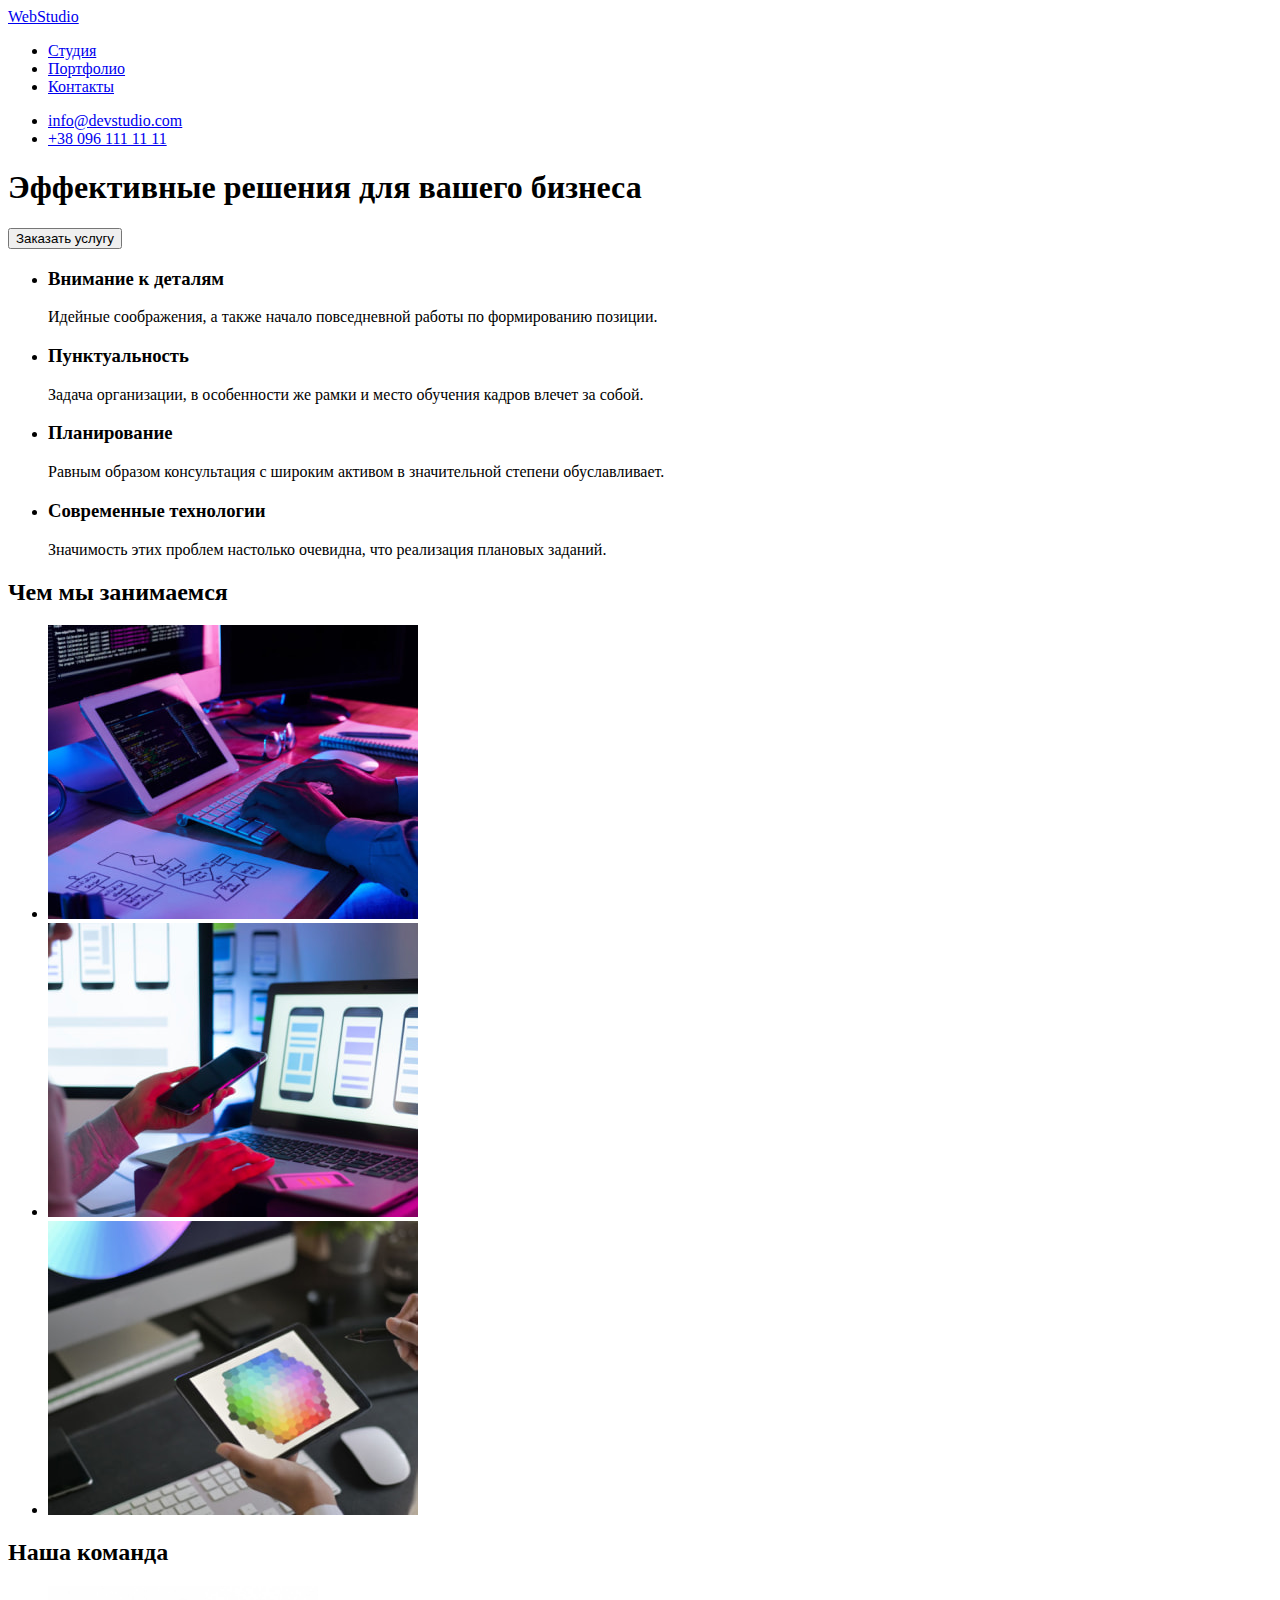
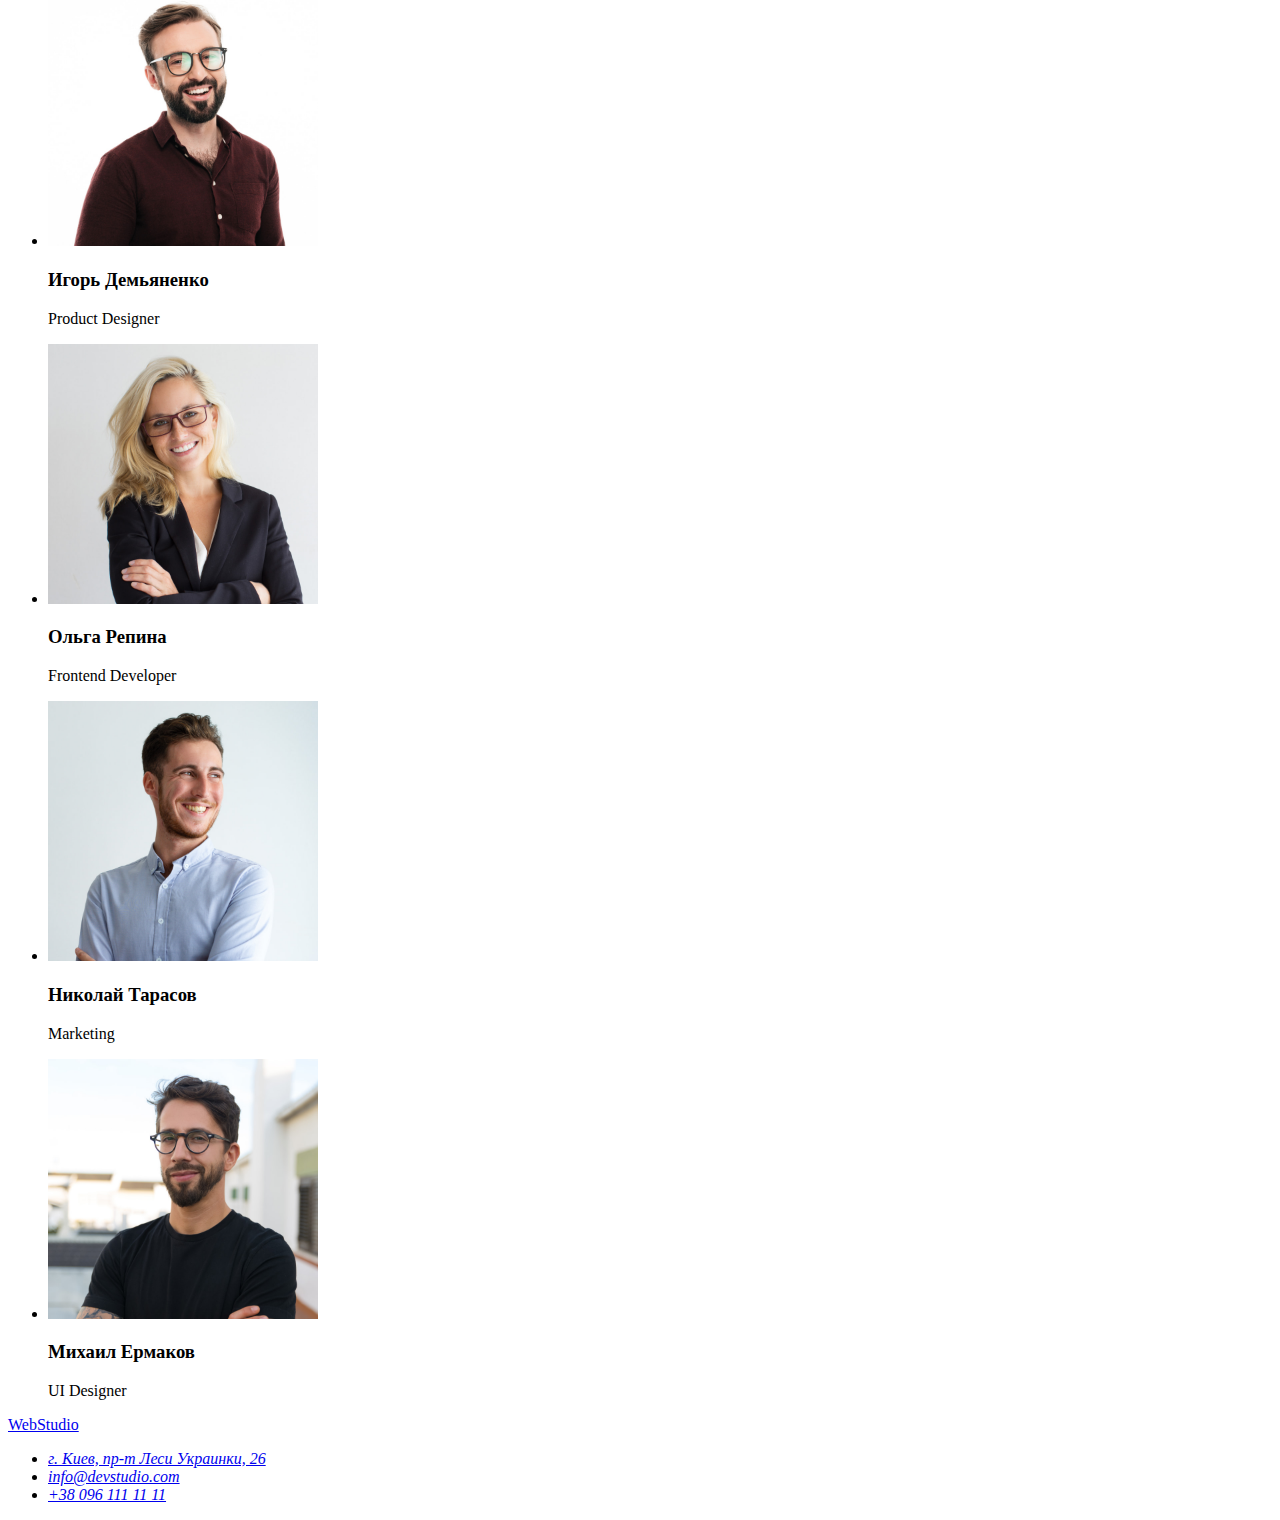
==== index.html @ bf1264ee "Initial commit" ====
<!DOCTYPE html>
<html lang="ru">
  <head>
    <meta charset="UTF-8" />
    <meta http-equiv="X-UA-Compatible" content="IE=edge" />
    <meta name="viewport" content="width=device-width, initial-scale=1.0" />
    <title>goit-markup-hw-01</title>
  </head>
  <body>
    <header>
      <a href="index.html" lang="en"> WebStudio</a>
      <nav>
        <ul>
          <li><a href="index.html">Студия</a></li>
          <li><a href="Портфолио">Портфолио</a></li>
          <li><a href="Контакты">Контакты</a></li>
        </ul>
      </nav>
      <ul>
        <li><a href="mailto:info@devstudio.com">info@devstudio.com</a></li>
        <li><a href="tel:+380961111111">+38 096 111 11 11</a></li>
      </ul>
    </header>
    <main>
      <section>
        <h1>Эффективные решения для вашего бизнеса</h1>
        <button type="button">Заказать услугу</button>
      </section>
      <section>
        <h2 hidden>Наши преимущества</h2>
        <ul>
          <li>
            <h3>Внимание к деталям</h3>
            <p>Идейные соображения, а также начало повседневной работы по формированию позиции.</p>
          </li>
          <li>
            <h3>Пунктуальность</h3>
            <p>
              Задача организации, в особенности же рамки и место обучения кадров влечет за собой.
            </p>
          </li>
          <li>
            <h3>Планирование</h3>
            <p>
              Равным образом консультация с широким активом в значительной степени обуславливает.
            </p>
          </li>
          <li>
            <h3>Современные технологии</h3>
            <p>Значимость этих проблем настолько очевидна, что реализация плановых заданий.</p>
          </li>
        </ul>
      </section>
      <section>
        <h2>Чем мы занимаемся</h2>
        <ul>
          <li>
            <img
              src="./img/skils/box-1.jpg"
              alt="Оптимизация страници под Пк"
              width="370"
              height="294"
            />
          </li>
          <li>
            <img
              src="./img/skils/box-2.jpg"
              alt="Оптимизация страници под телефон"
              width="370"
              height="294"
            />
          </li>
          <li>
            <img
              src="./img/skils/box-3.jpg"
              alt="Оптимизация страници под планшет"
              width="370"
              height="294"
            />
          </li>
        </ul>
      </section>
      <section>
        <h2>Наша команда</h2>
        <ul>
          <li>
            <img src="./img/teams/ihor.jpg" alt="Игорь Демьяненко" width="270" height="260" />
            <div>
              <h3>Игорь Демьяненко</h3>
              <p lang="en">Product Designer</p>
            </div>
          </li>
          <li>
            <img src="./img/teams/olha.jpg" alt="Ольга Репина" width="270" height="260" />
            <div>
              <h3>Ольга Репина</h3>
              <p lang="en">Frontend Developer</p>
            </div>
          </li>
          <li>
            <img src="./img/teams/nikolay.jpg" alt="Николай Тарасов" width="270" height="260" />
            <div>
              <h3>Николай Тарасов</h3>
              <p lang="en">Marketing</p>
            </div>
          </li>
          <li>
            <img src="./img/teams/misha.jpg" alt="Михаил Ермаков" width="270" height="260" />
            <div>
              <h3>Михаил Ермаков</h3>
              <p lang="en">UI Designer</p>
            </div>
          </li>
        </ul>
      </section>
    </main>
    <footer>
      <a href="index.html" lang="en"> WebStudio</a>
      <address>
        <ul>
          <li>
            <a href="https://goo.gl/maps/iHPk22q8Q6fAZVJF9" target="_blank" rel="noopener nofollow"
              >г. Киев, пр-т Леси Украинки, 26
            </a>
          </li>
          <li><a href="mailto:info@devstudio.com">info@devstudio.com</a></li>
          <li><a href="tel:+380961111111">+38 096 111 11 11</a></li>
        </ul>
      </address>
    </footer>
  </body>
</html>
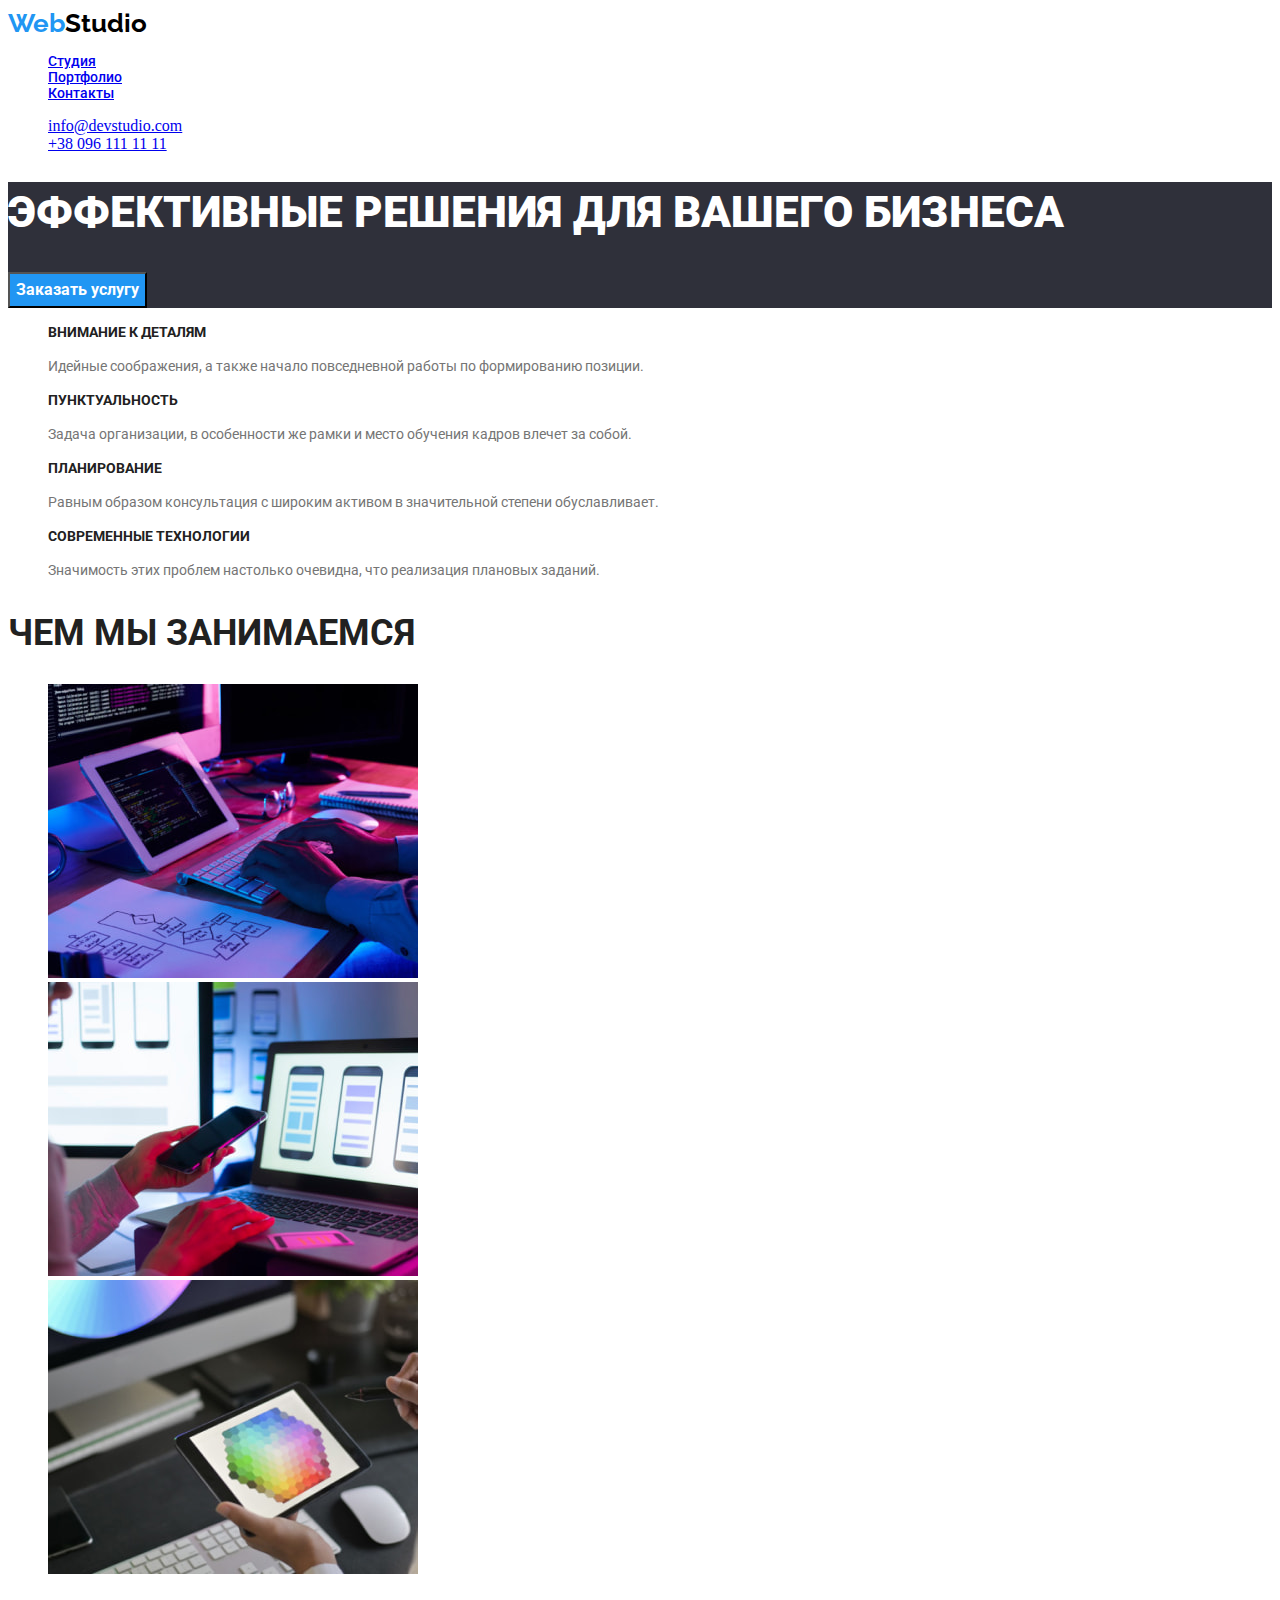
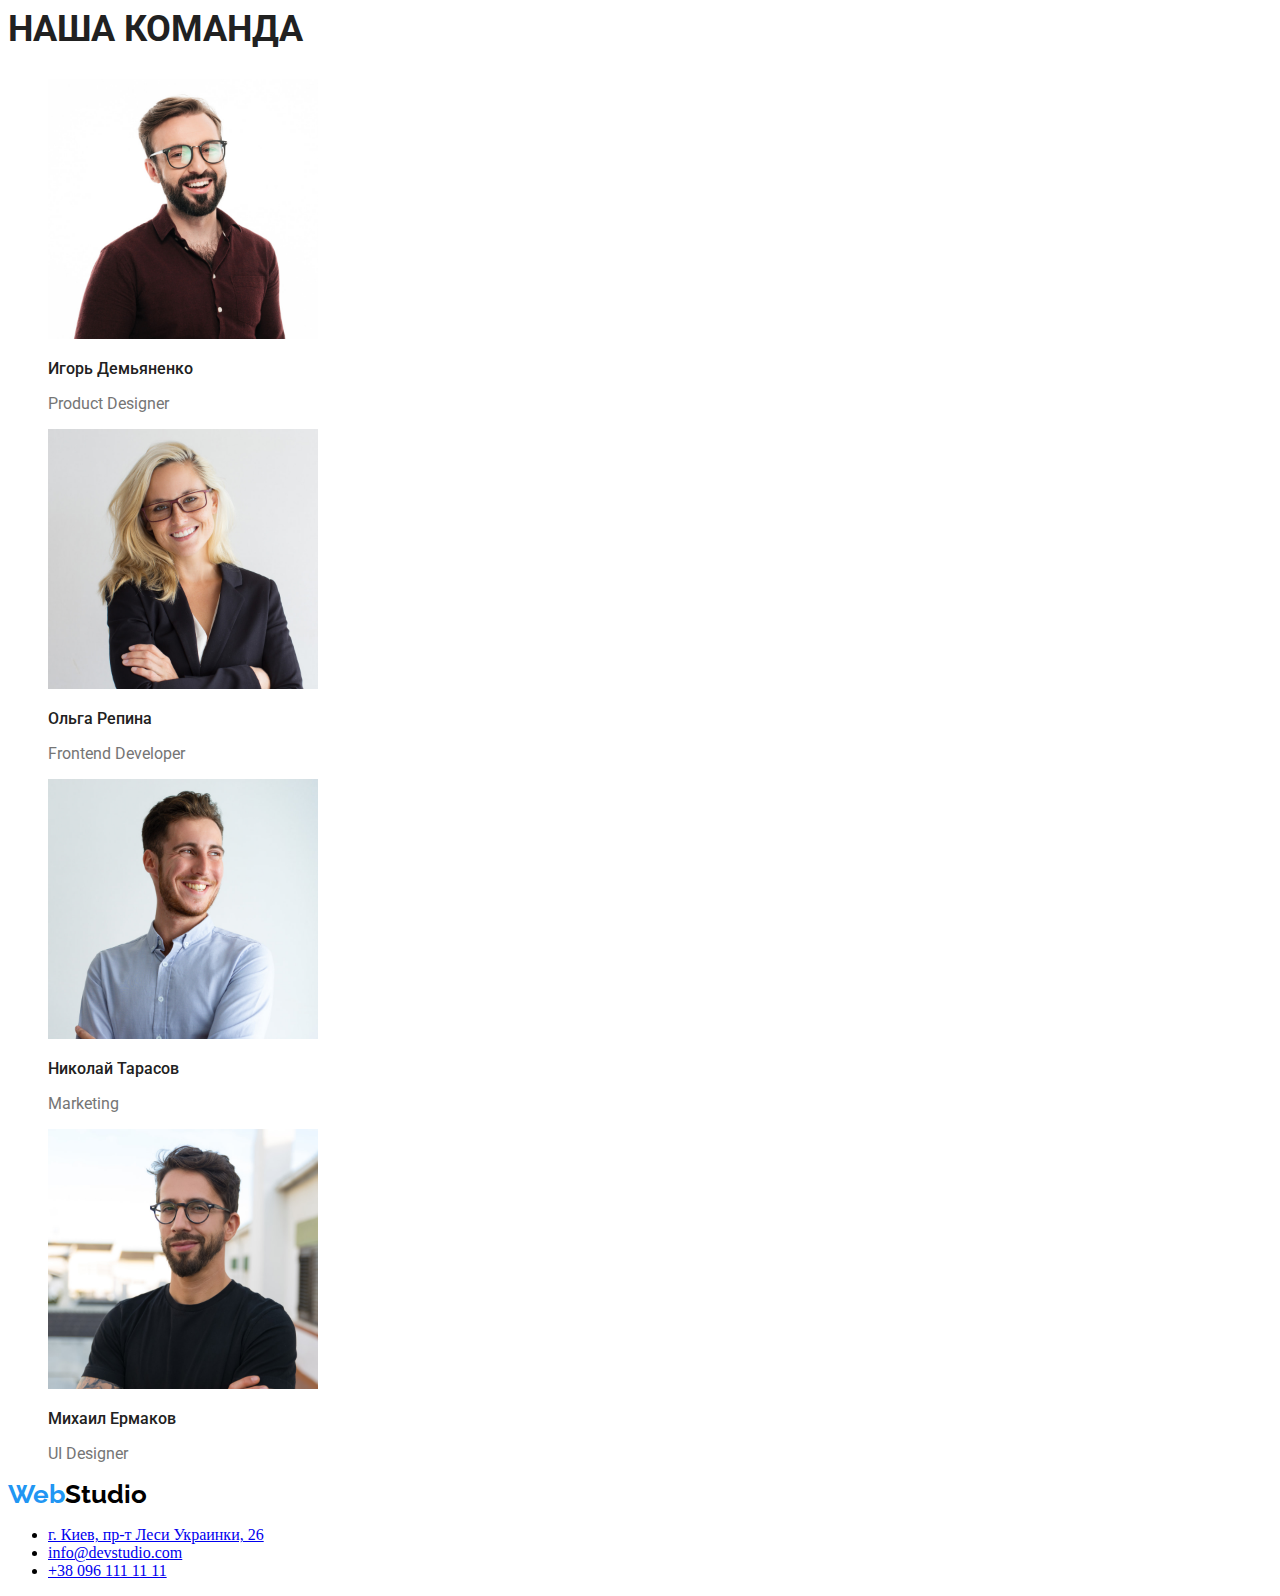
==== commit 679c204c: "home work 2" ====
--- a/index.html
+++ b/index.html
@@ -5,55 +5,66 @@
     <meta http-equiv="X-UA-Compatible" content="IE=edge" />
     <meta name="viewport" content="width=device-width, initial-scale=1.0" />
     <title>goit-markup-hw-01</title>
+    <link rel="stylesheet" type="text/css" href="./css/styles.css" />
+    <link rel="preconnect" href="https://fonts.googleapis.com" />
+    <link rel="preconnect" href="https://fonts.gstatic.com" crossorigin />
+    <link
+      href="https://fonts.googleapis.com/css2?family=Montserrat:ital,wght@0,400;1,700&family=Raleway:wght@700&family=Roboto:wght@400;500;700;900&display=swap"
+      rel="stylesheet"
+    />
   </head>
   <body>
     <header>
-      <a href="index.html" lang="en"> WebStudio</a>
-      <nav>
-        <ul>
-          <li><a href="index.html">Студия</a></li>
-          <li><a href="Портфолио">Портфолио</a></li>
-          <li><a href="Контакты">Контакты</a></li>
+      <a href="index.html" lang="en" class="logo">Web<span class="logo-studio">Studio</span></a>
+      <nav class="navigation">
+        <ul class="list-header">
+          <li><a href="index.html" class="link">Студия</a></li>
+          <li><a href="./portfolio.html" class="link">Портфолио</a></li>
+          <li><a href="Контакты" class="link">Контакты</a></li>
         </ul>
       </nav>
-      <ul>
-        <li><a href="mailto:info@devstudio.com">info@devstudio.com</a></li>
-        <li><a href="tel:+380961111111">+38 096 111 11 11</a></li>
+      <ul class="list-contacts">
+        <li><a href="mailto:info@devstudio.com" class="link">info@devstudio.com</a></li>
+        <li><a href="tel:+380961111111" class="link">+38 096 111 11 11</a></li>
       </ul>
     </header>
     <main>
-      <section>
-        <h1>Эффективные решения для вашего бизнеса</h1>
-        <button type="button">Заказать услугу</button>
+      <section class="section-hero">
+        <h1 class="hero">ЭФФЕКТИВНЫЕ РЕШЕНИЯ ДЛЯ ВАШЕГО БИЗНЕСА</h1>
+        <button type="button" class="btn">Заказать услугу</button>
       </section>
       <section>
         <h2 hidden>Наши преимущества</h2>
-        <ul>
+        <ul class="Benefits-list">
           <li>
-            <h3>Внимание к деталям</h3>
-            <p>Идейные соображения, а также начало повседневной работы по формированию позиции.</p>
+            <h3 class="Benefits">ВНИМАНИЕ К ДЕТАЛЯМ</h3>
+            <p class="Benefits-item">
+              Идейные соображения, а также начало повседневной работы по формированию позиции.
+            </p>
           </li>
           <li>
-            <h3>Пунктуальность</h3>
-            <p>
+            <h3 class="Benefits">ПУНКТУАЛЬНОСТЬ</h3>
+            <p class="Benefits-item">
               Задача организации, в особенности же рамки и место обучения кадров влечет за собой.
             </p>
           </li>
           <li>
-            <h3>Планирование</h3>
-            <p>
+            <h3 class="Benefits">ПЛАНИРОВАНИЕ</h3>
+            <p class="Benefits-item">
               Равным образом консультация с широким активом в значительной степени обуславливает.
             </p>
           </li>
           <li>
-            <h3>Современные технологии</h3>
-            <p>Значимость этих проблем настолько очевидна, что реализация плановых заданий.</p>
+            <h3 class="Benefits">СОВРЕМЕННЫЕ ТЕХНОЛОГИИ</h3>
+            <p class="Benefits-item">
+              Значимость этих проблем настолько очевидна, что реализация плановых заданий.
+            </p>
           </li>
         </ul>
       </section>
       <section>
-        <h2>Чем мы занимаемся</h2>
-        <ul>
+        <h2 class="heading-two">ЧЕМ МЫ ЗАНИМАЕМСЯ</h2>
+        <ul class="our-work-list">
           <li>
             <img
               src="./img/skils/box-1.jpg"
@@ -81,42 +92,42 @@
         </ul>
       </section>
       <section>
-        <h2>Наша команда</h2>
-        <ul>
+        <h2 class="heading-two">НАША КОМАНДА</h2>
+        <ul class="our-team">
           <li>
             <img src="./img/teams/ihor.jpg" alt="Игорь Демьяненко" width="270" height="260" />
             <div>
-              <h3>Игорь Демьяненко</h3>
-              <p lang="en">Product Designer</p>
+              <h3 class="name">Игорь Демьяненко</h3>
+              <p lang="en" class="position">Product Designer</p>
             </div>
           </li>
           <li>
             <img src="./img/teams/olha.jpg" alt="Ольга Репина" width="270" height="260" />
             <div>
-              <h3>Ольга Репина</h3>
-              <p lang="en">Frontend Developer</p>
+              <h3 class="name">Ольга Репина</h3>
+              <p lang="en" class="position">Frontend Developer</p>
             </div>
           </li>
           <li>
             <img src="./img/teams/nikolay.jpg" alt="Николай Тарасов" width="270" height="260" />
             <div>
-              <h3>Николай Тарасов</h3>
-              <p lang="en">Marketing</p>
+              <h3 class="name">Николай Тарасов</h3>
+              <p lang="en" class="position">Marketing</p>
             </div>
           </li>
           <li>
             <img src="./img/teams/misha.jpg" alt="Михаил Ермаков" width="270" height="260" />
             <div>
-              <h3>Михаил Ермаков</h3>
-              <p lang="en">UI Designer</p>
+              <h3 class="name">Михаил Ермаков</h3>
+              <p lang="en" class="position">UI Designer</p>
             </div>
           </li>
         </ul>
       </section>
     </main>
     <footer>
-      <a href="index.html" lang="en"> WebStudio</a>
-      <address>
+      <a href="index.html" lang="en" class="logo">Web<span class="logo-studio">Studio</span></a>
+      <address class="footer-address">
         <ul>
           <li>
             <a href="https://goo.gl/maps/iHPk22q8Q6fAZVJF9" target="_blank" rel="noopener nofollow"
--- a/css/styles.css
+++ b/css/styles.css
@@ -0,0 +1,100 @@
+.footer-address {
+  font-style: normal;
+}
+.logo {
+  font-family: Raleway, sans-serif;
+  font-style: normal;
+  font-weight: 700;
+  font-size: 26px;
+  line-height: 31px;
+  color: #2196f3;
+  text-decoration: none;
+}
+.logo-studio {
+  color: #000000;
+}
+.list-header {
+  list-style: none;
+  font-family: 'Roboto';
+  font-style: normal;
+  font-weight: 500;
+  font-size: 14px;
+  line-height: 16px;
+}
+.list-contacts {
+  list-style: none;
+}
+
+.section-hero {
+  background-color: #2f303a;
+}
+.hero {
+  color: #ffffff;
+  font-family: 'Roboto';
+  font-style: normal;
+  font-weight: 900;
+  font-size: 44px;
+  line-height: 60px;
+}
+.btn:focus .btn:hover {
+  background-color: #2196f3;
+}
+.btn {
+  font-family: 'Roboto';
+  font-style: normal;
+  font-weight: 700;
+  font-size: 16px;
+  line-height: 30px;
+  color: #ffffff;
+  background-color: #2196f3;
+}
+.Benefits-item {
+  font-family: 'Roboto';
+  font-style: normal;
+  font-weight: 400;
+  font-size: 14px;
+  line-height: 24px;
+  color: #757575;
+}
+.Benefits {
+  font-family: 'Roboto';
+  font-style: normal;
+  font-weight: 700;
+  font-size: 14px;
+  line-height: 16px;
+  color: #212121;
+}
+.Benefits-list {
+  list-style: none;
+}
+.heading-two {
+  font-family: 'Roboto';
+  font-style: normal;
+  font-weight: 700;
+  font-size: 36px;
+  line-height: 42px;
+  color: #212121;
+}
+.our-work-list {
+  list-style: none;
+}
+
+.our-team {
+  list-style: none;
+}
+.name {
+  font-family: 'Roboto';
+  font-style: normal;
+  font-weight: 500;
+  font-size: 16px;
+  line-height: 19px;
+  color: #212121;
+}
+.position {
+  font-family: 'Roboto';
+  font-style: normal;
+  font-weight: 400;
+  font-size: 16px;
+  line-height: 19px;
+  color: #757575;
+}
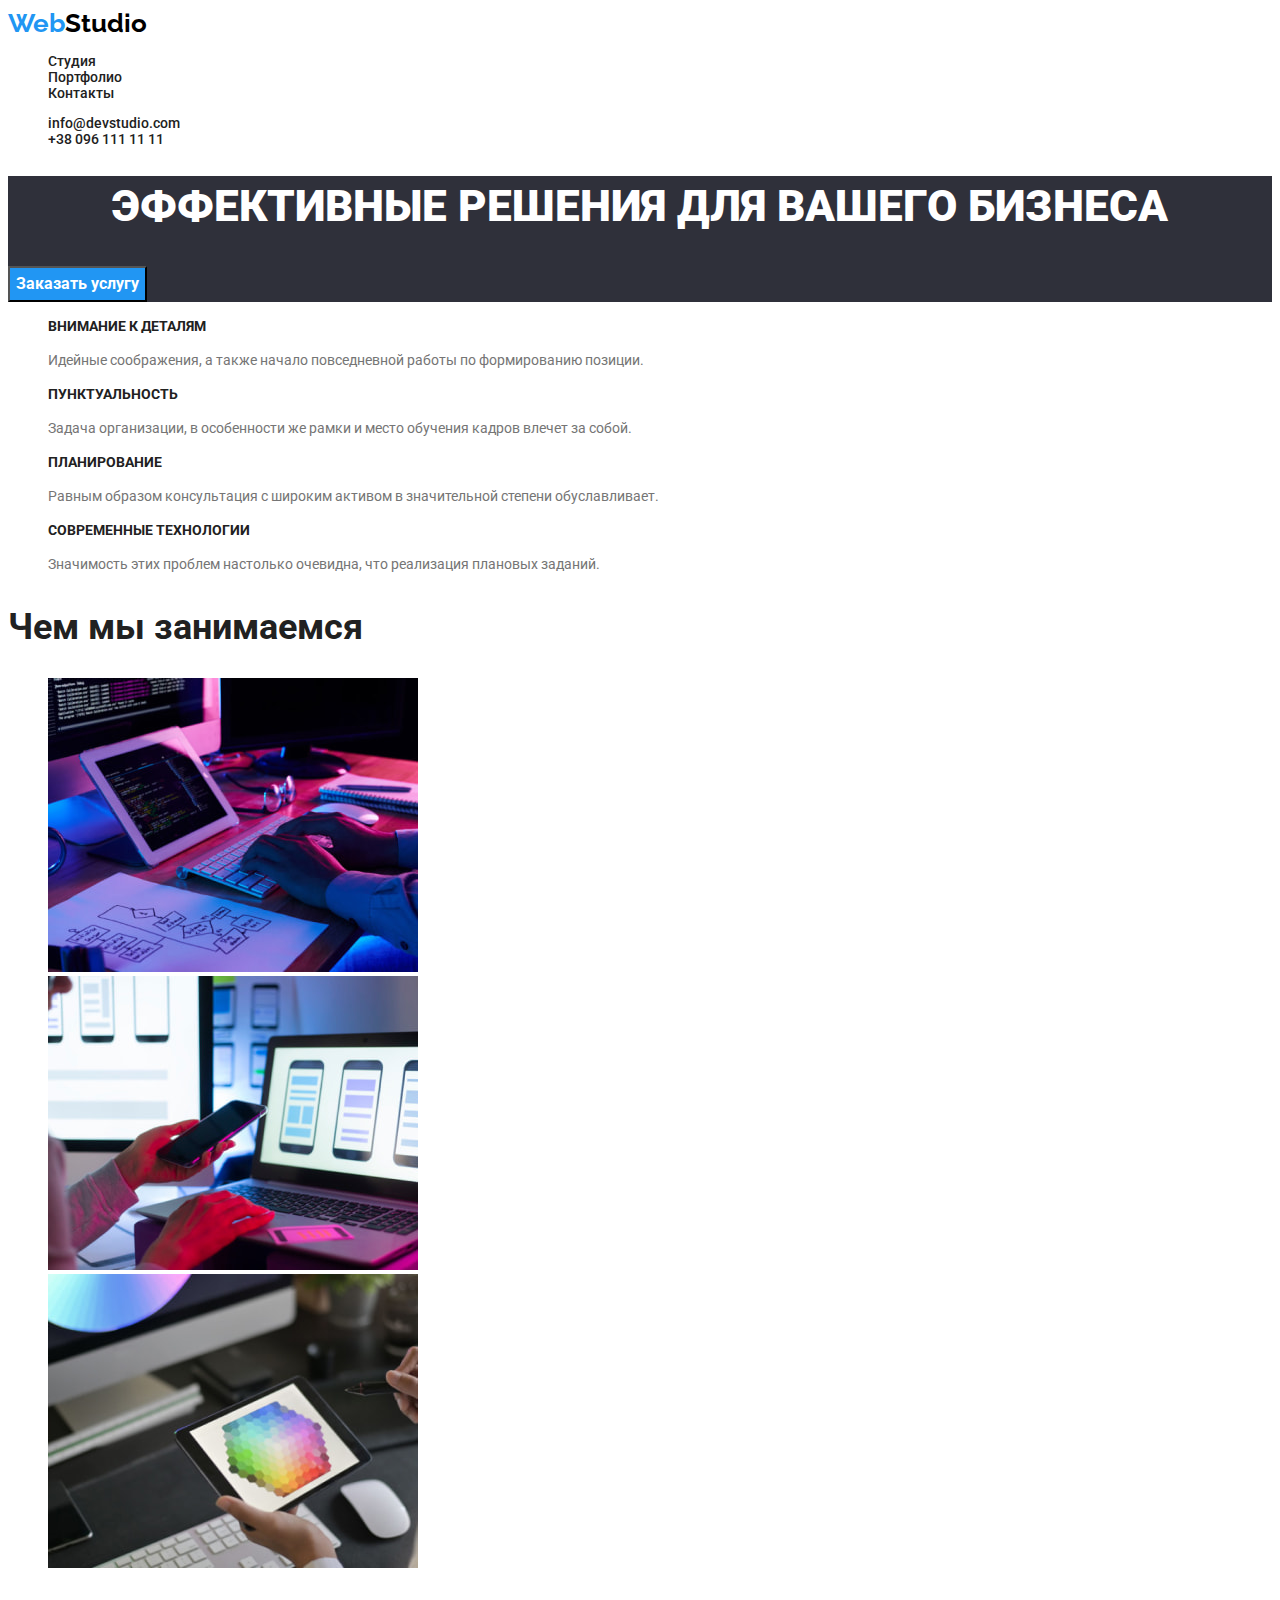
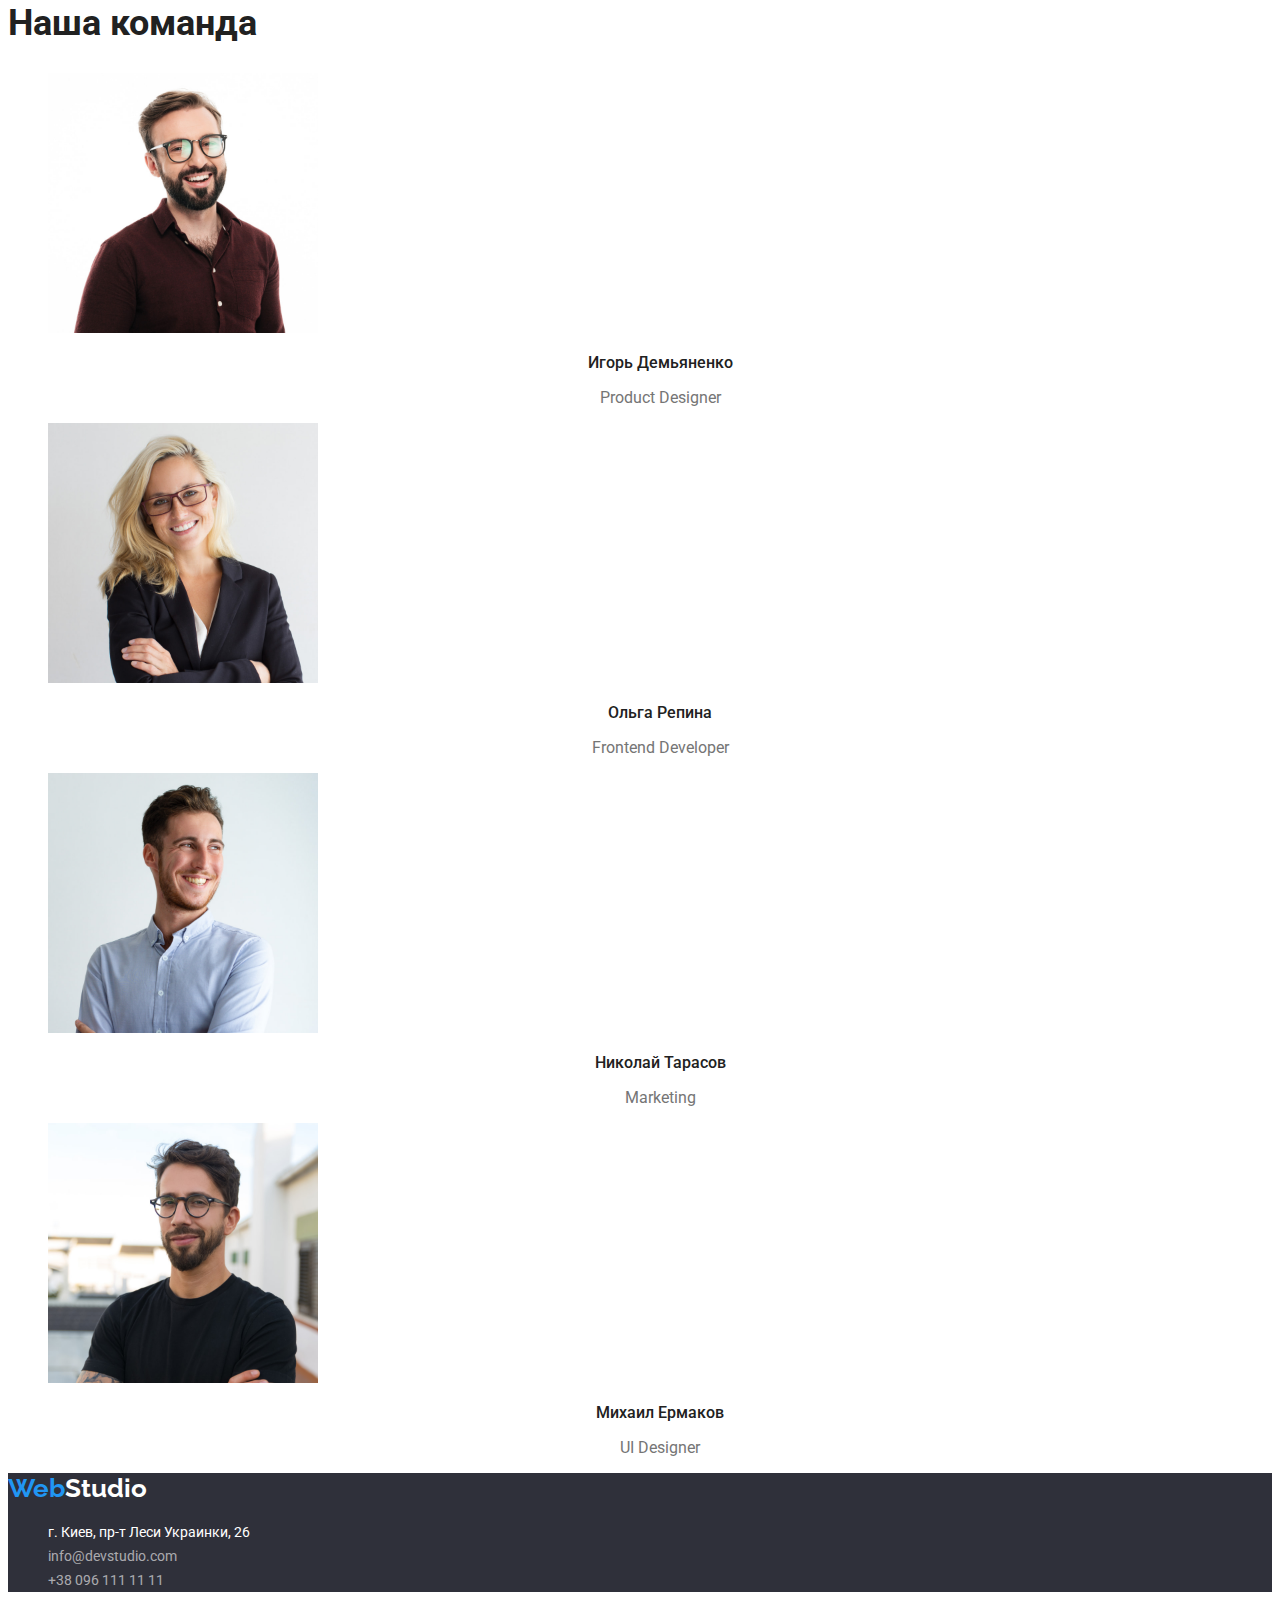
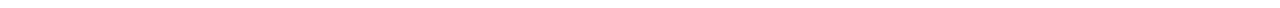
==== commit accb0c1f: "porfolio+css hw 2" ====
--- a/index.html
+++ b/index.html
@@ -63,7 +63,7 @@
         </ul>
       </section>
       <section>
-        <h2 class="heading-two">ЧЕМ МЫ ЗАНИМАЕМСЯ</h2>
+        <h2 class="heading-two">Чем мы занимаемся</h2>
         <ul class="our-work-list">
           <li>
             <img
@@ -92,7 +92,7 @@
         </ul>
       </section>
       <section>
-        <h2 class="heading-two">НАША КОМАНДА</h2>
+        <h2 class="heading-two">Наша команда</h2>
         <ul class="our-team">
           <li>
             <img src="./img/teams/ihor.jpg" alt="Игорь Демьяненко" width="270" height="260" />
@@ -125,17 +125,17 @@
         </ul>
       </section>
     </main>
-    <footer>
-      <a href="index.html" lang="en" class="logo">Web<span class="logo-studio">Studio</span></a>
-      <address class="footer-address">
-        <ul>
+    <footer class="footer">
+      <a href="index.html" lang="en" class="logo">Web<span class="footer-logo">Studio</span></a>
+      <address>
+        <ul class="footer-address">
           <li>
-            <a href="https://goo.gl/maps/iHPk22q8Q6fAZVJF9" target="_blank" rel="noopener nofollow"
+            <a href="https://goo.gl/maps/iHPk22q8Q6fAZVJF9" target="_blank" rel="noopener nofollow" class="list-1"
               >г. Киев, пр-т Леси Украинки, 26
             </a>
           </li>
-          <li><a href="mailto:info@devstudio.com">info@devstudio.com</a></li>
-          <li><a href="tel:+380961111111">+38 096 111 11 11</a></li>
+          <li><a href="mailto:info@devstudio.com" class="list-2">info@devstudio.com</a></li>
+          <li><a href="tel:+380961111111" class="list-2">+38 096 111 11 11</a></li>
         </ul>
       </address>
     </footer>
--- a/css/styles.css
+++ b/css/styles.css
@@ -1,5 +1,33 @@
+body {
+  
+}
 .footer-address {
-  font-style: normal;
+  list-style: none;
+  font-style: normal;
+}
+.list-1 {
+  font-family: 'Roboto';
+  font-style: normal;
+  font-weight: 400;
+  font-size: 14px;
+  line-height: 24px;
+  color: #ffffff;
+  text-decoration: none;
+}
+.list-2 {
+  font-family: 'Roboto';
+  font-style: normal;
+  font-weight: 400;
+  font-size: 14px;
+  line-height: 24px;
+  color: rgba(255, 255, 255, 0.6);
+  text-decoration: none;
+}
+.footer {
+  background-color: #2f303a;
+}
+.footer-logo {
+  color: #ffffff;
 }
 .logo {
   font-family: Raleway, sans-serif;
@@ -14,15 +42,36 @@
   color: #000000;
 }
 .list-header {
-  list-style: none;
   font-family: 'Roboto';
   font-style: normal;
   font-weight: 500;
   font-size: 14px;
   line-height: 16px;
+  color: #212121;
+  list-style: none;
+}
+.link {
+  text-decoration: none;
+  color: #212121;
+}
+.link-page-2 {
+  text-decoration: none;
+  color: #212121;
+}
+.link:hover {
+  color: #2196f3;
+}
+.link:focus {
+  color: #2196f3;
 }
 .list-contacts {
   list-style: none;
+  font-family: 'Roboto';
+  font-style: normal;
+  font-weight: 500;
+  font-size: 14px;
+  line-height: 16px;
+  color: #757575;
 }
 
 .section-hero {
@@ -35,18 +84,25 @@
   font-weight: 900;
   font-size: 44px;
   line-height: 60px;
-}
-.btn:focus .btn:hover {
+  text-align: center;
+}
+.btn {
+  font-family: 'Roboto';
+  font-style: normal;
+  font-weight: 700;
+  font-size: 16px;
+  line-height: 30px;
+  color: #ffffff;
   background-color: #2196f3;
-}
-.btn {
-  font-family: 'Roboto';
-  font-style: normal;
-  font-weight: 700;
-  font-size: 16px;
-  line-height: 30px;
-  color: #ffffff;
-  background-color: #2196f3;
+  cursor: pointer;
+}
+.btn:focus {
+  background-color: #188ce8;
+  color: #ffffff;
+}
+.btn:hover {
+  color: #188ce8;
+  color: #ffffff;
 }
 .Benefits-item {
   font-family: 'Roboto';
@@ -82,6 +138,7 @@
 .our-team {
   list-style: none;
 }
+
 .name {
   font-family: 'Roboto';
   font-style: normal;
@@ -89,6 +146,7 @@
   font-size: 16px;
   line-height: 19px;
   color: #212121;
+  text-align: center;
 }
 .position {
   font-family: 'Roboto';
@@ -97,4 +155,46 @@
   font-size: 16px;
   line-height: 19px;
   color: #757575;
-}
+  text-align: center;
+}
+.btn-list {
+  list-style: none;
+}
+.btn-page-2 {
+  list-style: none;
+  font-family: 'Roboto';
+  font-style: normal;
+  font-weight: 500;
+  font-size: 16px;
+  line-height: 26px;
+  color: #212121;
+  background-color: #f5f4fa;
+  cursor: pointer;
+}
+.btn-page-2:hover {
+  color: #ffffff;
+  background-color: #2196f3;
+}
+.btn-page-2:focus {
+  color: #ffffff;
+  background-color: #2196f3;
+}
+.catalog {
+  list-style: none;
+}
+.catalog h2 {
+  font-family: 'Roboto';
+  font-style: normal;
+  font-weight: 700;
+  font-size: 18px;
+  line-height: 36px;
+  color: #212121;
+}
+.catalog p {
+  font-family: 'Roboto';
+  font-style: normal;
+  font-weight: 400;
+  font-size: 16px;
+  line-height: 30px;
+  color: #757575;
+}
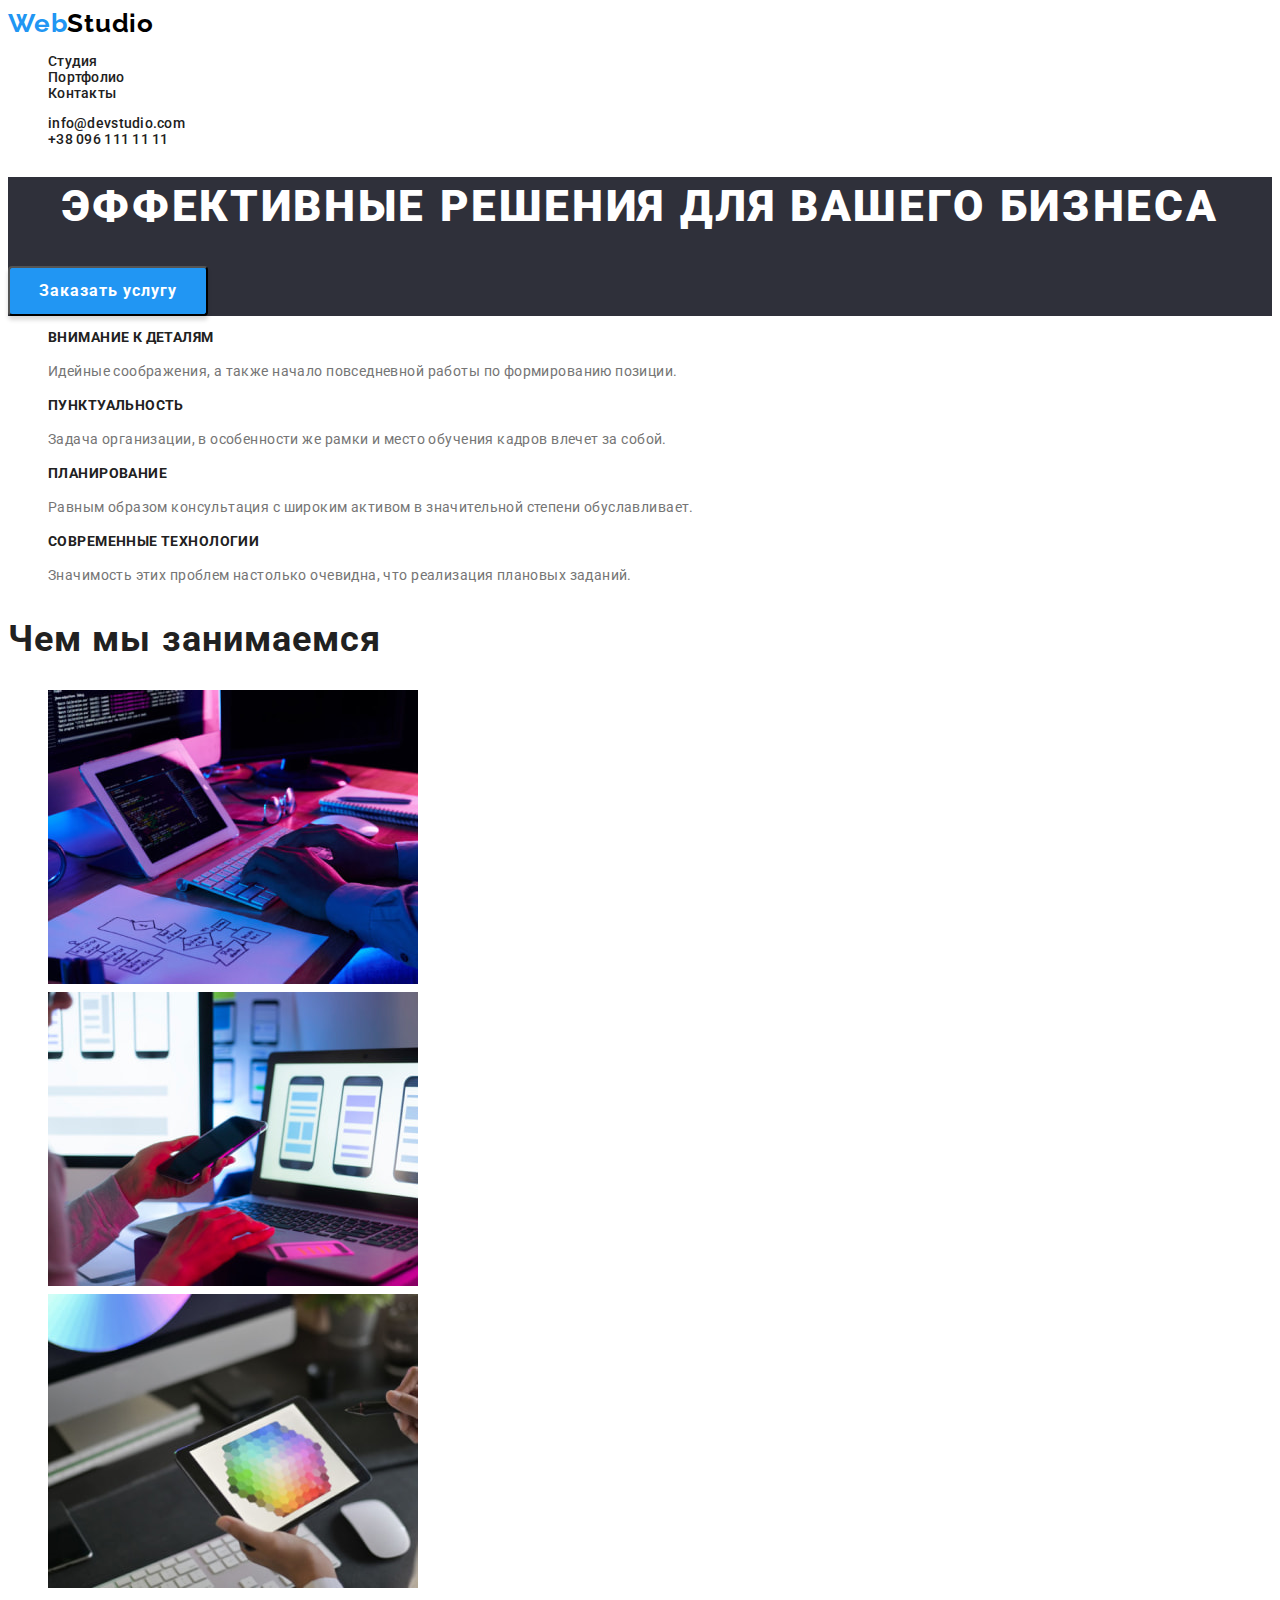
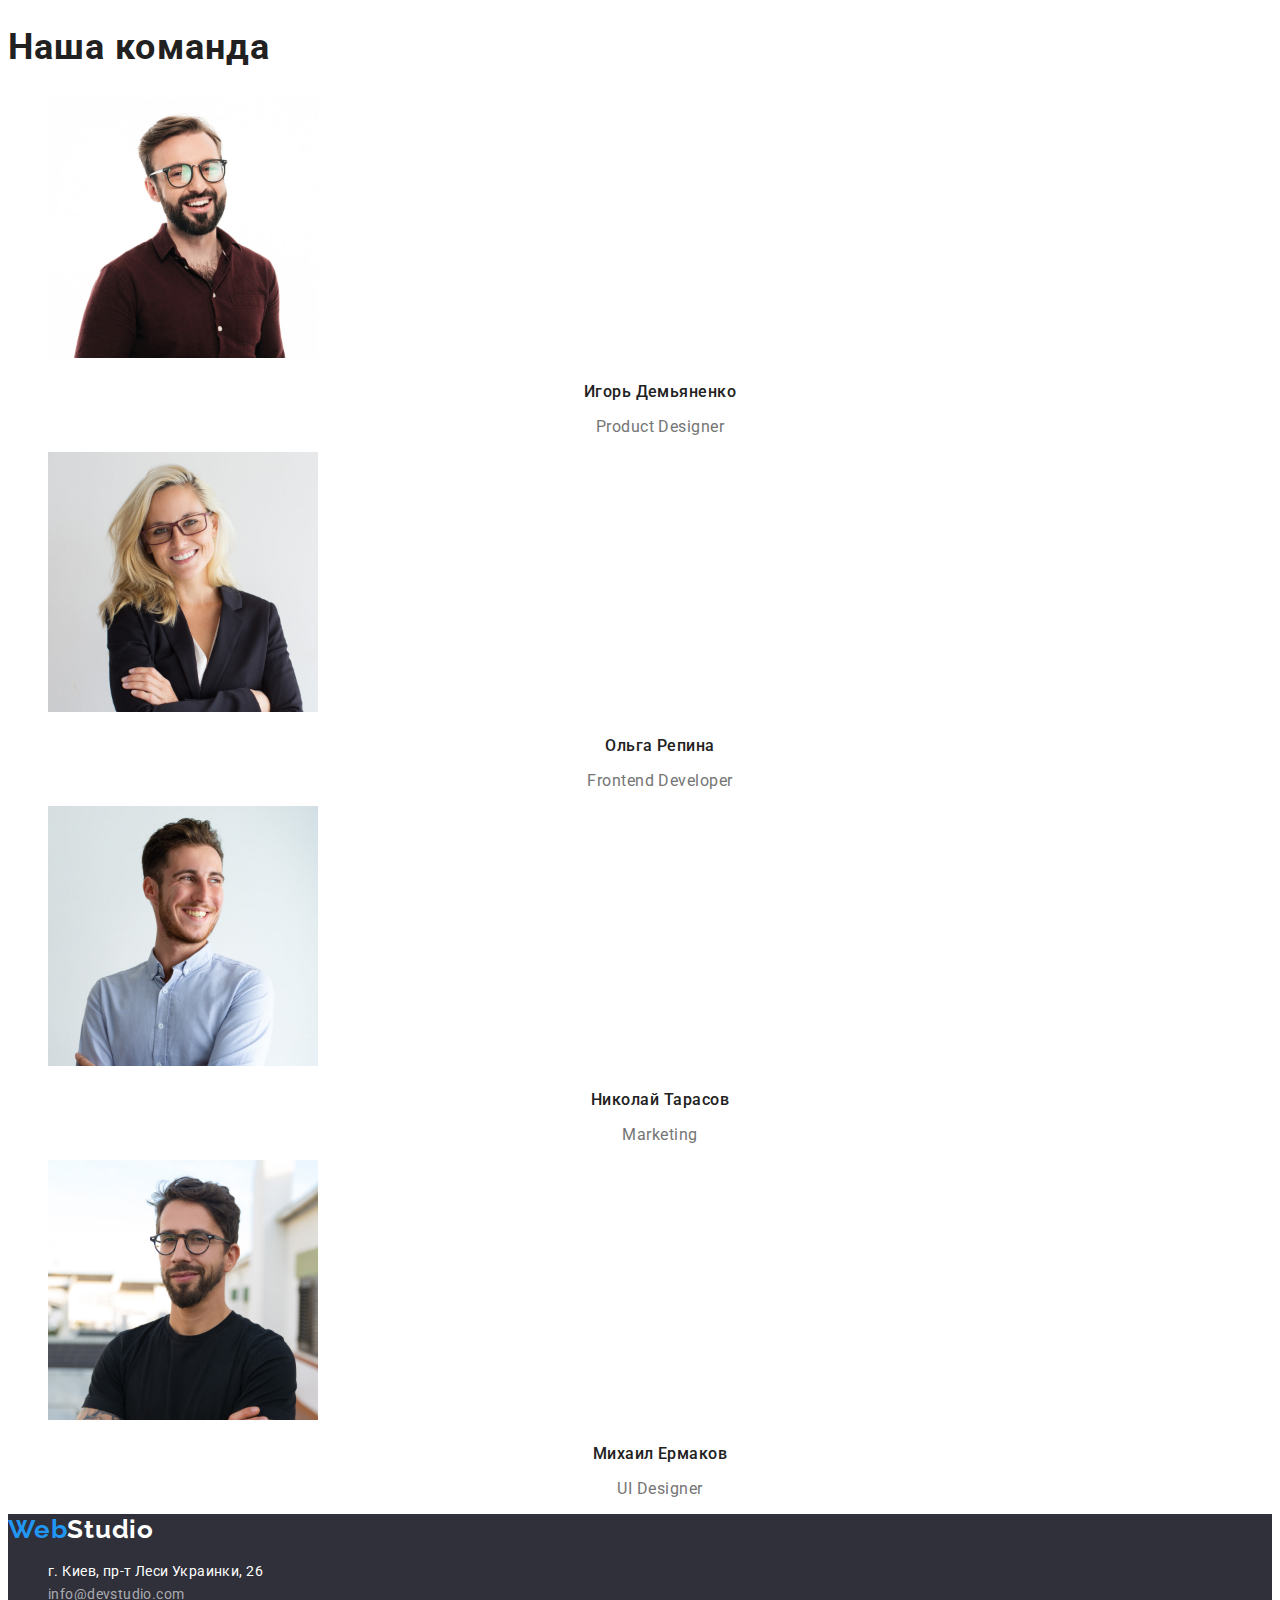
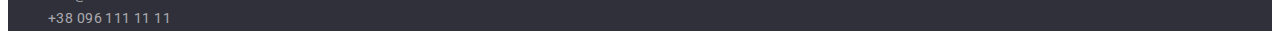
==== commit 311a6d5f: "finished HW-2" ====
--- a/index.html
+++ b/index.html
@@ -9,7 +9,7 @@
     <link rel="preconnect" href="https://fonts.googleapis.com" />
     <link rel="preconnect" href="https://fonts.gstatic.com" crossorigin />
     <link
-      href="https://fonts.googleapis.com/css2?family=Montserrat:ital,wght@0,400;1,700&family=Raleway:wght@700&family=Roboto:wght@400;500;700;900&display=swap"
+      href="https://fonts.googleapis.com/css2?family=Raleway:wght@700&family=Roboto:wght@400;500;700;900&display=swap"
       rel="stylesheet"
     />
   </head>
@@ -31,10 +31,10 @@
     <main>
       <section class="section-hero">
         <h1 class="hero">ЭФФЕКТИВНЫЕ РЕШЕНИЯ ДЛЯ ВАШЕГО БИЗНЕСА</h1>
-        <button type="button" class="btn">Заказать услугу</button>
+        <button type="button" class="btn active-btn">Заказать услугу</button>
       </section>
       <section>
-        <h2 hidden>Наши преимущества</h2>
+        <h2 class="visually-hidden">Наши преимущества</h2>
         <ul class="Benefits-list">
           <li>
             <h3 class="Benefits">ВНИМАНИЕ К ДЕТАЛЯМ</h3>
@@ -130,7 +130,11 @@
       <address>
         <ul class="footer-address">
           <li>
-            <a href="https://goo.gl/maps/iHPk22q8Q6fAZVJF9" target="_blank" rel="noopener nofollow" class="list-1"
+            <a
+              href="https://goo.gl/maps/iHPk22q8Q6fAZVJF9"
+              target="_blank"
+              rel="noopener nofollow"
+              class="list-1"
               >г. Киев, пр-т Леси Украинки, 26
             </a>
           </li>
--- a/css/styles.css
+++ b/css/styles.css
@@ -1,135 +1,155 @@
+:root {
+  --main-font: 'Roboto', sans-serif;
+  --sekondary-font: 'Raleway', sans-serif;
+  /*text colors*/
+  --accent-color: #2196f3;
+  --main-text-cl: #757575;
+  --secondary-text-cl: #212121;
+  --color-logo: #000000;
+  /*bg colors*/
+  --accent-bg-color: #2f303a;
+  --main-bg-cl: #ffffff;
+  --btn-hover-cl: #188ce8;
+}
+.visually-hidden {
+  position: absolute;
+  white-space: nowrap;
+  width: 1px;
+  height: 1px;
+  overflow: hidden;
+  border: 0;
+  padding: 0;
+  clip: rect(0 0 0 0);
+  clip-path: inset(50%);
+  margin: -1px;
+}
 body {
-  
-}
-.footer-address {
-  list-style: none;
-  font-style: normal;
-}
-.list-1 {
-  font-family: 'Roboto';
-  font-style: normal;
-  font-weight: 400;
-  font-size: 14px;
-  line-height: 24px;
-  color: #ffffff;
-  text-decoration: none;
-}
-.list-2 {
-  font-family: 'Roboto';
-  font-style: normal;
-  font-weight: 400;
-  font-size: 14px;
-  line-height: 24px;
-  color: rgba(255, 255, 255, 0.6);
-  text-decoration: none;
-}
-.footer {
-  background-color: #2f303a;
-}
-.footer-logo {
-  color: #ffffff;
-}
+  font-family: var(--main-font);
+  font-size: 14px;
+  line-height: 1.71;
+  letter-spacing: 0.03em;
+  color: var(--main-text-cl);
+}
+
+/*section header*/
+
 .logo {
-  font-family: Raleway, sans-serif;
-  font-style: normal;
+  font-family: var(--sekondary-font);
   font-weight: 700;
   font-size: 26px;
-  line-height: 31px;
-  color: #2196f3;
-  text-decoration: none;
+  line-height: 1.19;
+  letter-spacing: 0.03em;
+  color: var(--accent-color);
+  text-decoration: none;
+  letter-spacing: 0.03em;
 }
 .logo-studio {
-  color: #000000;
+  color: var(--color-logo);
 }
 .list-header {
-  font-family: 'Roboto';
-  font-style: normal;
-  font-weight: 500;
-  font-size: 14px;
-  line-height: 16px;
-  color: #212121;
-  list-style: none;
+  font-family: var(--main-font);
+  font-style: normal;
+  font-weight: 500;
+  font-size: 14px;
+  line-height: 1.14;
+  color: var(--secondary-text-cl);
+  list-style: none;
+  letter-spacing: 0.02em;
 }
 .link {
   text-decoration: none;
-  color: #212121;
-}
-.link-page-2 {
-  text-decoration: none;
-  color: #212121;
+  color: var(--secondary-text-cl);
 }
 .link:hover {
-  color: #2196f3;
+  color: var(--accent-color);
 }
 .link:focus {
-  color: #2196f3;
+  color: var(--accent-color);
 }
 .list-contacts {
   list-style: none;
-  font-family: 'Roboto';
-  font-style: normal;
-  font-weight: 500;
-  font-size: 14px;
-  line-height: 16px;
-  color: #757575;
-}
+  font-family: var(--main-font);
+  font-style: normal;
+  font-weight: 500;
+  font-size: 14px;
+  line-height: 1.14;
+  color: var(--main-text-cl);
+  letter-spacing: 0.02em;
+}
+
+/*section main*/
 
 .section-hero {
-  background-color: #2f303a;
+  background-color: var(--accent-bg-color);
 }
 .hero {
-  color: #ffffff;
-  font-family: 'Roboto';
+  color: var(--main-bg-cl);
+  font-family: var(--main-font);
   font-style: normal;
   font-weight: 900;
   font-size: 44px;
-  line-height: 60px;
+  line-height: 1.36;
   text-align: center;
+  letter-spacing: 0.06em;
+  text-transform: uppercase;
+}
+.active-btn {
+  width: 200px;
+  height: 50px;
+  left: 700px;
+  top: 430px;
+  background: var(--accent-color);
+  box-shadow: 0px 4px 4px rgba(0, 0, 0, 0.15);
+  border-radius: 4px;
 }
 .btn {
-  font-family: 'Roboto';
-  font-style: normal;
-  font-weight: 700;
-  font-size: 16px;
-  line-height: 30px;
-  color: #ffffff;
-  background-color: #2196f3;
+  font-family: var(--main-font);
+  font-style: normal;
+  font-weight: 700;
+  font-size: 16px;
+  line-height: 1.88;
+  color: var(--main-bg-cl);
+  background-color: var(--accent-color);
   cursor: pointer;
+  letter-spacing: 0.06em;
 }
 .btn:focus {
-  background-color: #188ce8;
-  color: #ffffff;
+  background-color: var(--btn-hover-cl);
+  color: var(--main-bg-cl);
 }
 .btn:hover {
-  color: #188ce8;
-  color: #ffffff;
+  color: var(--btn-hover-cl);
+  color: var(--main-bg-cl);
 }
 .Benefits-item {
-  font-family: 'Roboto';
-  font-style: normal;
-  font-weight: 400;
-  font-size: 14px;
-  line-height: 24px;
-  color: #757575;
+  font-family: var(--main-font);
+  font-style: normal;
+  font-size: 14px;
+  line-height: 1.71x;
+  color: var(--main-text-cl);
+  letter-spacing: 0.03em;
 }
 .Benefits {
-  font-family: 'Roboto';
-  font-style: normal;
-  font-weight: 700;
-  font-size: 14px;
-  line-height: 16px;
-  color: #212121;
+  font-family: var(--main-font);
+  font-style: normal;
+  font-weight: 700;
+  font-size: 14px;
+  line-height: 1.14;
+  color: var(--secondary-text-cl);
+  letter-spacing: 0.03em;
+  text-transform: uppercase;
 }
 .Benefits-list {
   list-style: none;
 }
 .heading-two {
-  font-family: 'Roboto';
+  font-family: var(--main-font);
   font-style: normal;
   font-weight: 700;
   font-size: 36px;
-  line-height: 42px;
-  color: #212121;
+  line-height: 1.17;
+  color: var(--secondary-text-cl);
+  letter-spacing: 0.03em;
 }
 .our-work-list {
   list-style: none;
@@ -140,61 +160,100 @@
 }
 
 .name {
-  font-family: 'Roboto';
-  font-style: normal;
-  font-weight: 500;
-  font-size: 16px;
-  line-height: 19px;
-  color: #212121;
+  font-family: var(--main-font);
+  font-style: normal;
+  font-weight: 500;
+  font-size: 16px;
+  line-height: 1.19;
+  color: var(--secondary-text-cl);
   text-align: center;
+  letter-spacing: 0.03em;
 }
 .position {
-  font-family: 'Roboto';
-  font-style: normal;
-  font-weight: 400;
-  font-size: 16px;
-  line-height: 19px;
-  color: #757575;
+  font-family: var(--main-font);
+  font-style: normal;
+  font-size: 16px;
+  line-height: 1.19;
+  color: var(--main-text-cl);
   text-align: center;
+  letter-spacing: 0.03em;
 }
 .btn-list {
   list-style: none;
 }
 .btn-page-2 {
   list-style: none;
-  font-family: 'Roboto';
-  font-style: normal;
-  font-weight: 500;
-  font-size: 16px;
-  line-height: 26px;
-  color: #212121;
+  font-family: var(--main-font);
+  font-style: normal;
+  font-weight: 500;
+  font-size: 16px;
+  line-height: 1.62;
+  color: var(--secondary-text-cl);
   background-color: #f5f4fa;
   cursor: pointer;
+  letter-spacing: 0.03em;
 }
 .btn-page-2:hover {
-  color: #ffffff;
-  background-color: #2196f3;
+  color: var(--main-bg-cl);
+  background-color: var(--accent-color);
 }
 .btn-page-2:focus {
-  color: #ffffff;
-  background-color: #2196f3;
+  color: var(--main-bg-cl);
+  background-color: var(--accent-color);
 }
 .catalog {
   list-style: none;
 }
 .catalog h2 {
-  font-family: 'Roboto';
+  font-family: var(--main-font);
   font-style: normal;
   font-weight: 700;
   font-size: 18px;
-  line-height: 36px;
-  color: #212121;
+  line-height: 2;
+  color: var(--secondary-text-cl);
+  letter-spacing: 0.06em;
 }
 .catalog p {
-  font-family: 'Roboto';
-  font-style: normal;
-  font-weight: 400;
-  font-size: 16px;
-  line-height: 30px;
-  color: #757575;
-}
+  font-family: var(--main-font);
+  font-style: normal;
+  font-size: 16px;
+  line-height: 1.88;
+  color: var(--main-text-cl);
+  letter-spacing: 0.03em;
+}
+/*section footer*/
+.footer-address {
+  list-style: none;
+  font-style: normal;
+}
+
+.list-1 {
+  font-family: var(--main-font);
+  font-style: normal;
+  font-size: 14px;
+  line-height: 1.71;
+  color: var(--main-bg-cl);
+  text-decoration: none;
+  letter-spacing: 0.03em;
+}
+.list-2 {
+  font-family: var(--main-font);
+  font-style: normal;
+  font-size: 14px;
+  line-height: 1.17;
+  color: rgba(255, 255, 255, 0.6);
+  text-decoration: none;
+  letter-spacing: 0.03em;
+}
+.footer {
+  background-color: var(--accent-bg-color);
+}
+.list-2:hover {
+  color: var(--accent-color);
+}
+.list-2:hover {
+  color: var(--accent-color);
+}
+.footer-logo {
+  color: var(--main-bg-cl);
+}
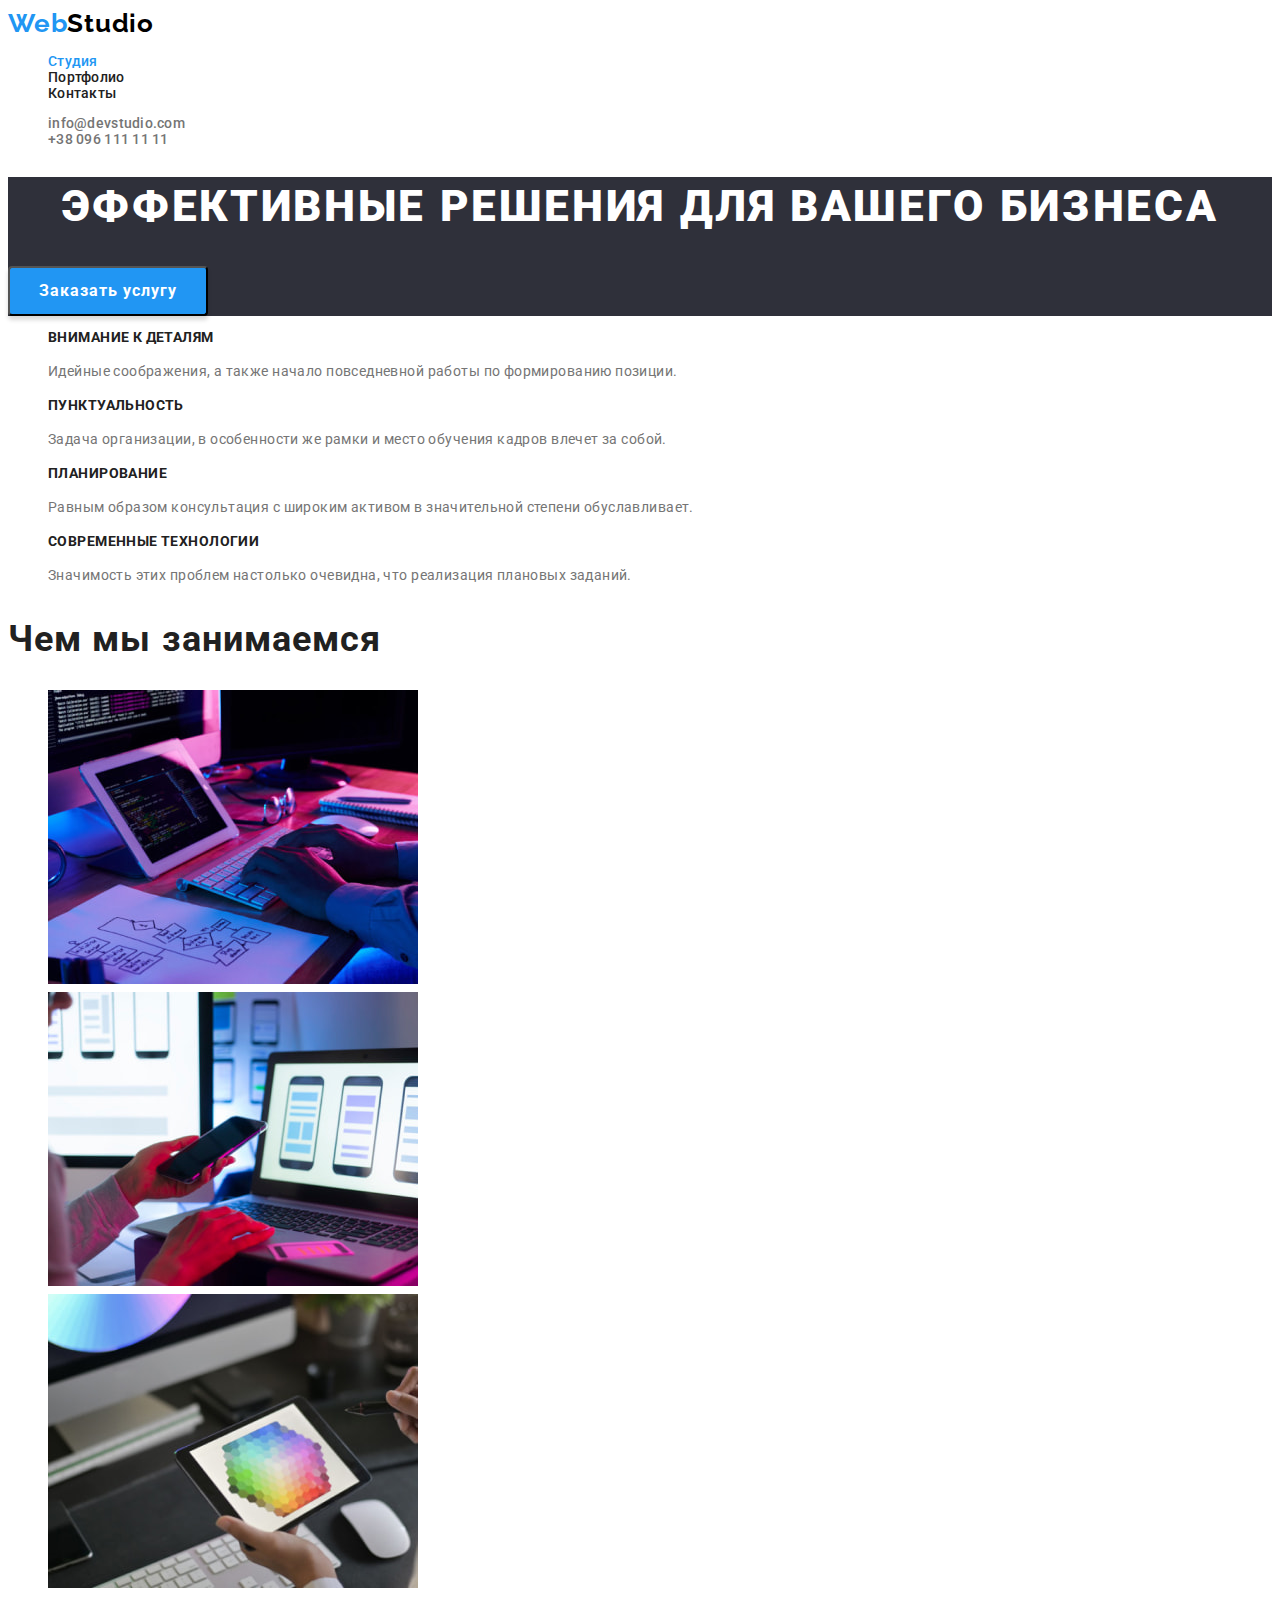
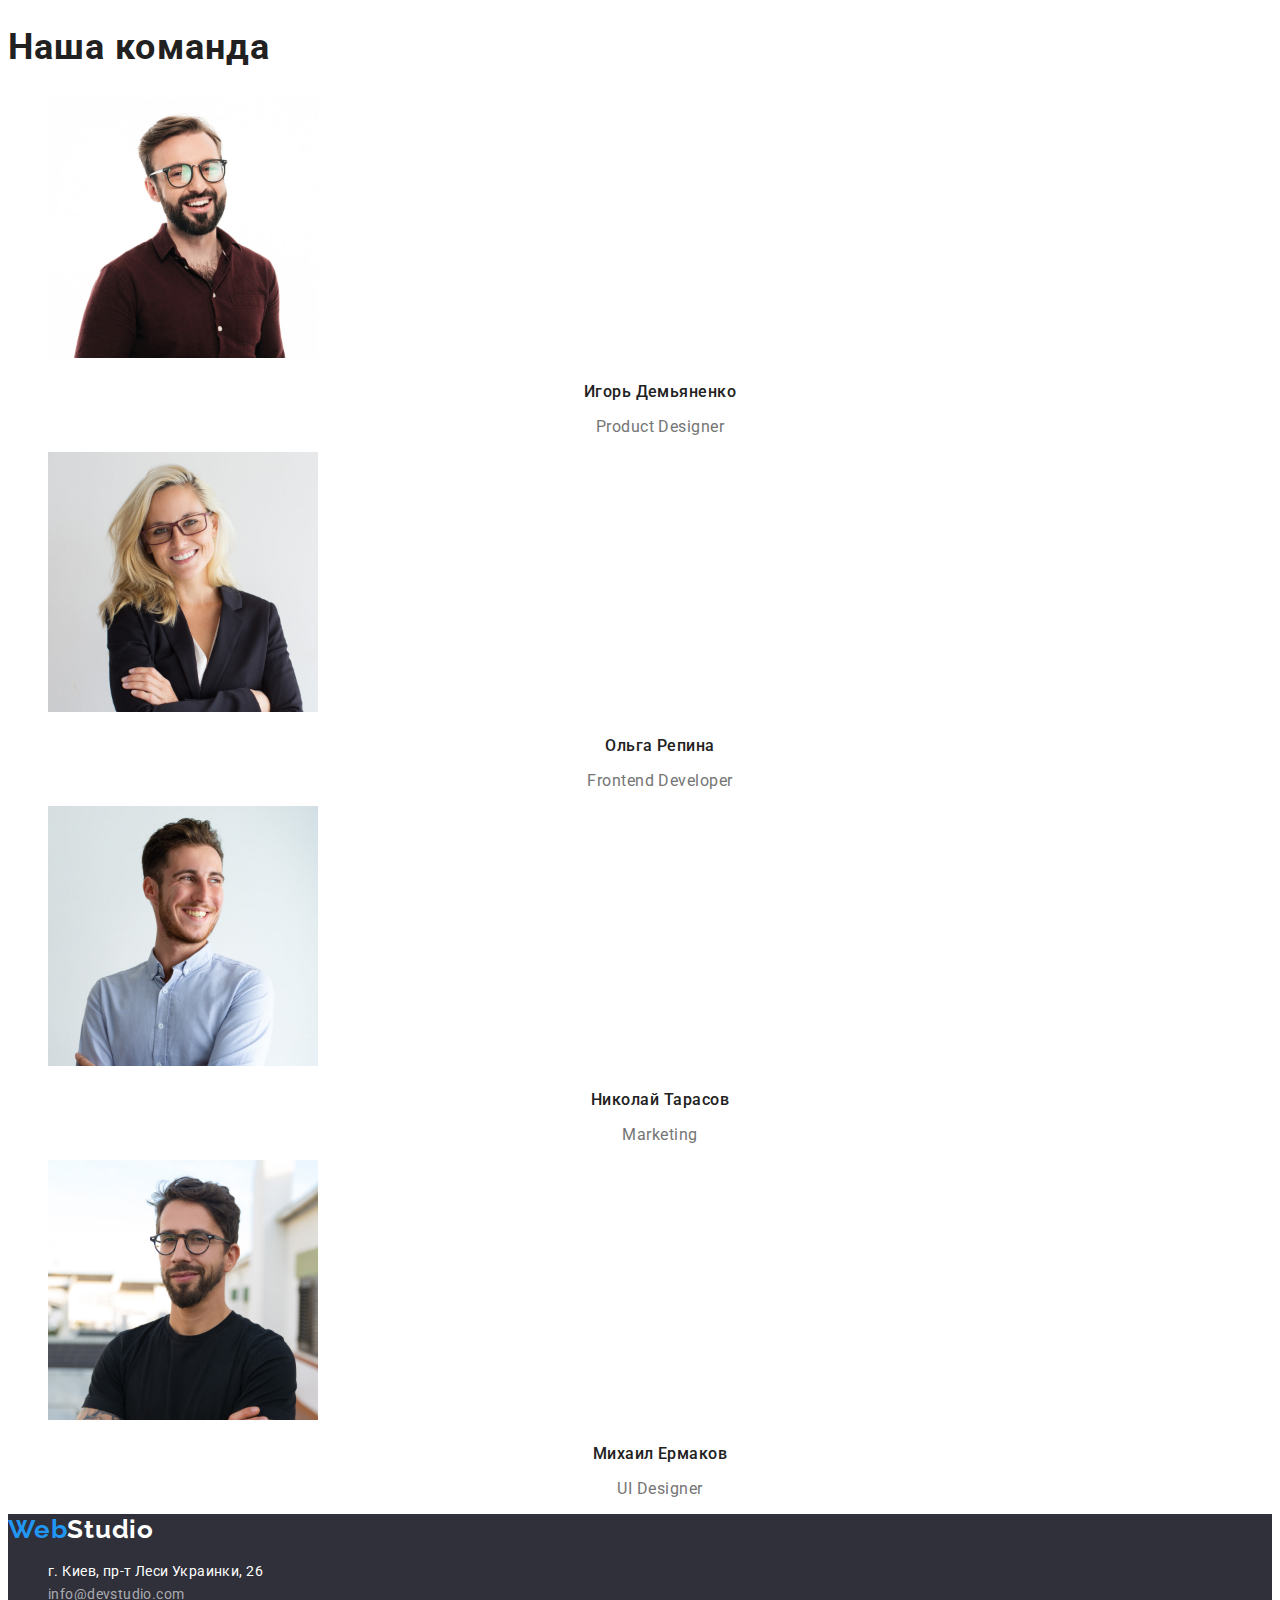
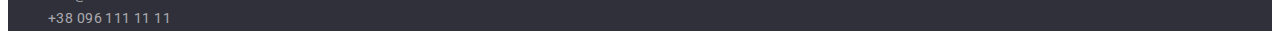
==== commit 865157e7: "final HW2" ====
--- a/index.html
+++ b/index.html
@@ -18,7 +18,7 @@
       <a href="index.html" lang="en" class="logo">Web<span class="logo-studio">Studio</span></a>
       <nav class="navigation">
         <ul class="list-header">
-          <li><a href="index.html" class="link">Студия</a></li>
+          <li><a href="index.html" class="page link">Студия</a></li>
           <li><a href="./portfolio.html" class="link">Портфолио</a></li>
           <li><a href="Контакты" class="link">Контакты</a></li>
         </ul>
--- a/css/styles.css
+++ b/css/styles.css
@@ -58,7 +58,7 @@
 }
 .link {
   text-decoration: none;
-  color: var(--secondary-text-cl);
+  color: inherit;
 }
 .link:hover {
   color: var(--accent-color);
@@ -76,7 +76,9 @@
   color: var(--main-text-cl);
   letter-spacing: 0.02em;
 }
-
+.page {
+  color: var(--accent-color);
+}
 /*section main*/
 
 .section-hero {
